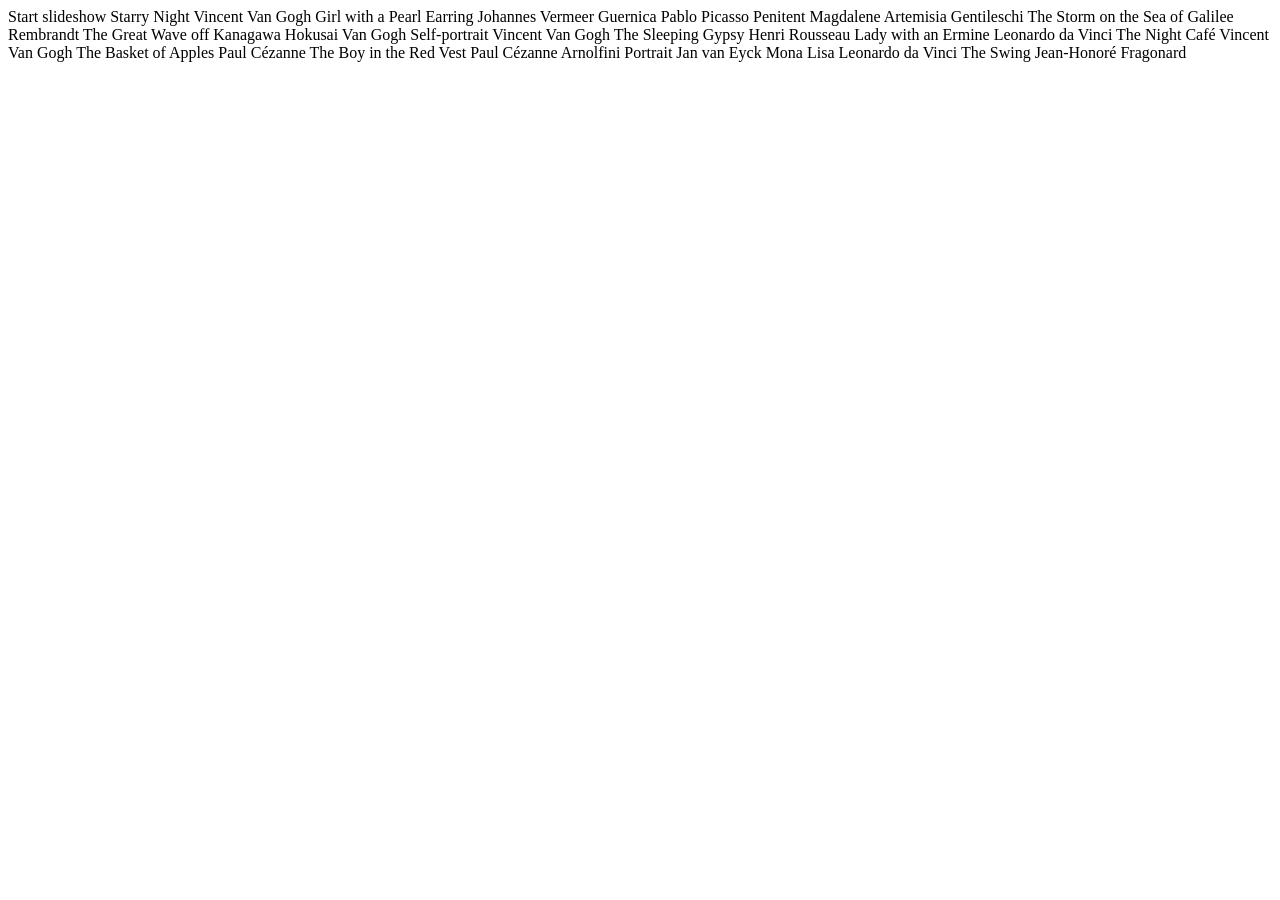
==== index.html @ 5c1c68ea "adding files prior to working" ====
<!DOCTYPE html>
<html lang="en">
<head>
  <meta charset="UTF-8">
  <meta name="viewport" content="width=device-width, initial-scale=1.0">

  <link rel="icon" type="image/png" sizes="32x32" href="./assets/favicon-32x32.png">
  
  <title>Frontend Mentor | Galleria slideshow site</title>
</head>
<body>
  Start slideshow

  Starry Night
  Vincent Van Gogh

  Girl with a Pearl Earring
  Johannes Vermeer

  Guernica
  Pablo Picasso

  Penitent Magdalene
  Artemisia Gentileschi

  The Storm on the Sea of Galilee
  Rembrandt

  The Great Wave off Kanagawa
  Hokusai

  Van Gogh Self-portrait
  Vincent Van Gogh

  The Sleeping Gypsy
  Henri Rousseau

  Lady with an Ermine
  Leonardo da Vinci

  The Night Café
  Vincent Van Gogh

  The Basket of Apples
  Paul Cézanne

  The Boy in the Red Vest
  Paul Cézanne

  Arnolfini Portrait
  Jan van Eyck

  Mona Lisa
  Leonardo da Vinci

  The Swing
  Jean-Honoré Fragonard
</body>
</html>
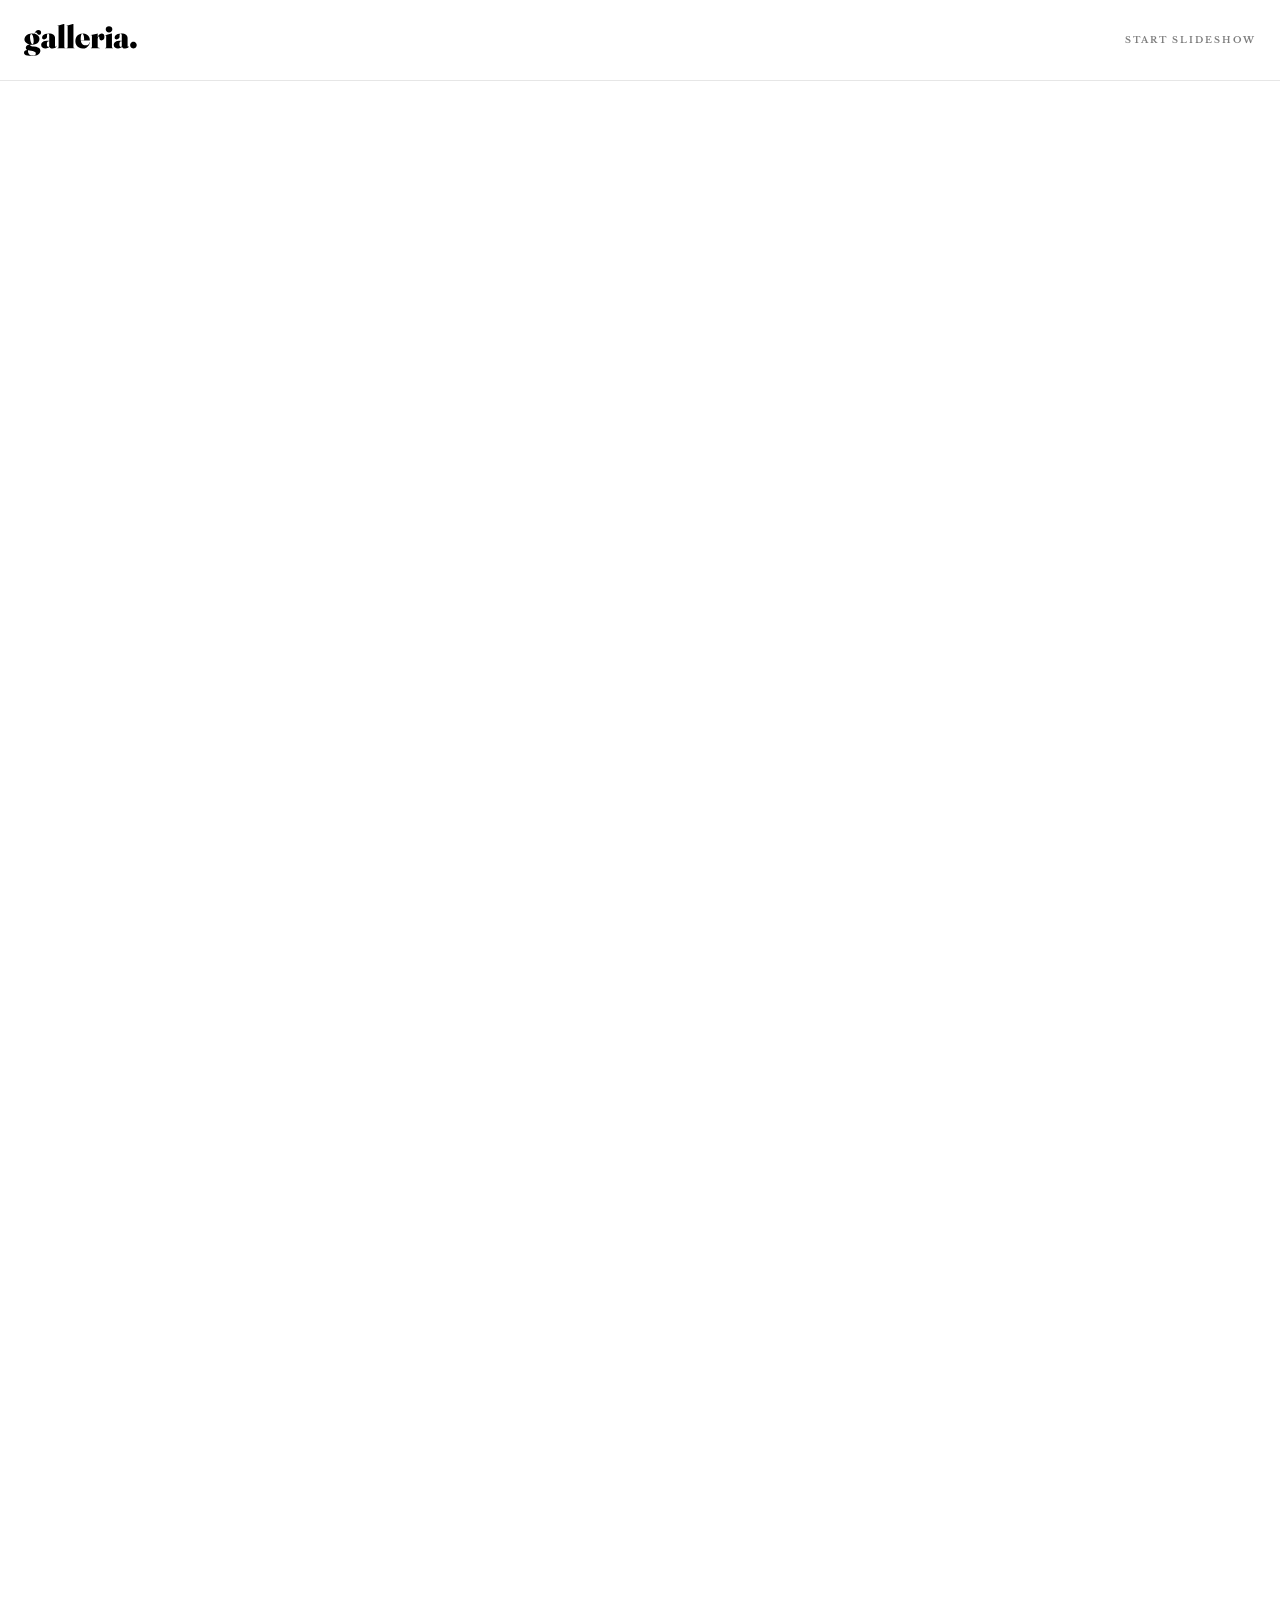
==== commit a0f6c214: "working on auto populating data from JS on the slide page" ====
--- a/index.html
+++ b/index.html
@@ -3,18 +3,32 @@
 <head>
   <meta charset="UTF-8">
   <meta name="viewport" content="width=device-width, initial-scale=1.0">
-
+ <link rel="stylesheet" href="styles.css">
   <link rel="icon" type="image/png" sizes="32x32" href="./assets/favicon-32x32.png">
-  
+  <script src="main.js" defer></script>
   <title>Frontend Mentor | Galleria slideshow site</title>
 </head>
 <body>
-  Start slideshow
+  <header>
+    <img src="assets/shared/logo.svg" class="logo" alt="logo">
+ <button class="uppercase tp5m bold text-grey-400">Start slideshow</button>
+  </header>
+  <hr>
+ <main>
+<div id="gallery" class="gallery">
+<!--   <div class="thumbnail-painting-div">
+    <img src="assets/starry-night/thumbnail.jpg" class="thumbnail-painting-img">
+    <div class="thumbnail-details">
+  <p class="tp2m bold text-white">Starry Night</p>
+  <p class="text-white-75 tp5">Vincent Van Gogh</p>
+  </div>
+  </div> -->
+</div>
 
-  Starry Night
-  Vincent Van Gogh
 
-  Girl with a Pearl Earring
+
+
+ <!--  Girl with a Pearl Earring
   Johannes Vermeer
 
   Guernica
@@ -54,6 +68,7 @@
   Leonardo da Vinci
 
   The Swing
-  Jean-Honoré Fragonard
+  Jean-Honoré Fragonard -->
+  </main>
 </body>
 </html>
--- a/styles.css
+++ b/styles.css
@@ -0,0 +1,309 @@
+@import url('https://fonts.googleapis.com/css2?family=Libre+Baskerville:ital,wght@0,400;0,700;1,400&display=swap');
+
+*{
+    padding: 0;
+    margin: 0;
+    box-sizing: border-box;
+}
+
+button{
+    background: none;
+    border: none;
+    font-size: inherit;
+    color: inherit;
+    font-family: inherit;
+}
+
+img{
+    width: 100%;
+}
+
+:root{
+    --white: 0,100%,100%;
+    --black: 0,0%,0%;
+    --grey-400: 0,0%,49%;
+    --grey-200: 0,0%,85%;
+    --grey-150: 0,0%,90%;
+    --grey-100: 0,0%,95%;
+
+
+    --spacing-8: 0.5rem;
+    --spacing-16: 1rem;
+    --spacing-24: 1.5rem;
+    --spacing-32: 2rem;
+    --spacing-40: 2.5rem;
+    --spacing-56: 3.5rem;
+    --spacing-64: 4rem;
+    --spacing-80: 5rem;
+    --spacing-96: 6rem;
+}
+
+html{
+    font-family: "Libre Baskerville", serif;
+}
+/* ******* */
+/* Utility classes START */
+/* ******* */
+.tp1{
+    font-size: 12.5rem;
+    line-height: 115%;
+}
+
+.tp1m{
+    font-size: 6.25rem;
+}
+
+.tp2{
+    font-size: 3.5rem;
+    line-height: 115%;
+}
+
+.tp2m{
+    font-size: 1.5rem;
+    line-height: 125%;
+}
+
+.tp3{
+    font-size: 1.125rem;
+    line-height: 125%;
+}
+
+.tp3m{
+    font-size: 0.875rem;
+    line-height: 200%;
+}
+
+.tp4{
+    font-size: 0.9375rem;
+    line-height: 135%;
+}
+
+.tp4m{
+    font-size: 0.625rem;
+    line-height: 120%;
+}
+
+.tp5{
+    font-size: 0.8125rem;
+    line-height: 125%;
+}
+
+.tp5m{
+   font-size: 0.5625rem;
+   line-height: 125%;
+   letter-spacing: 2px;
+}
+
+.tp6{
+    font-size: 0.75rem;
+    line-height: 125%;
+    letter-spacing: 2.5px;
+}
+
+.tp7{
+    font-size: 0.625rem;
+    line-height: 120%;
+    letter-spacing: 2px;
+}
+
+.bold{
+    font-weight: bold;
+}
+
+.uppercase{
+    text-transform: uppercase;
+}
+
+.text-white{
+    color: white;
+}
+
+.text-white-75{
+    color: hsla(var(--white),0.75);
+}
+
+.text-grey-400{
+    color: hsl(var(--grey-400));
+}
+
+.text-grey-100{
+    color: hsl(var(--grey-100));
+}
+
+
+
+/* ******* */
+/* Utility classes END */
+/* ******* */
+
+/* ******* */
+/* Blocks START */
+/* ******* */
+header{
+    padding: var(--spacing-24);
+    display: flex;
+    justify-content: space-between;
+}
+
+hr{
+ background-color: hsl(var(--grey-150));
+ height: 1px;
+ border: 0;
+}
+
+.slide-wrapper{
+    padding: var(--spacing-24);
+}
+
+/* ******* */
+/* Blocks END */
+/* ******* */
+
+/* ******* */
+/* Elements START */
+/* ******* */
+.logo{
+    height: var(--spacing-32);
+    width: auto;
+}
+
+.gallery{
+    padding: var(--spacing-24) var(--spacing-32) var(--spacing-56) var(--spacing-32);
+    /* display: grid;
+    grid-template-columns: 1fr;
+    grid-row-gap: var(--spacing-40); */
+    display: flex;
+    gap: var(--spacing-40);
+    justify-content: center;
+}
+
+.gal-col{
+ display: flex;
+ flex-direction: column;
+ gap: var(--spacing-40);
+}
+
+.thumbnail-painting-div{
+    position: relative;
+}
+
+.thumbnail-painting-div:hover{
+    cursor: pointer;
+}
+
+.thumbnail-painting-img{
+    display: block;
+}
+
+.thumbnail-details{
+    position: absolute;
+    bottom: 0;
+    padding: var(--spacing-32);
+    display: flex;
+    flex-direction: column;
+    gap: var(--spacing-8);
+    height: 11rem;
+    width: 100%;
+    justify-content: end;
+    background-image: linear-gradient(to top, black, hsla(0,0%,0%,0));
+}
+.thumbnail-details p{
+ max-width: 85%;
+}
+
+.slide-1{
+    position: relative;
+}
+
+.view-btn{
+    position: absolute;
+    background: black;
+    display: flex;
+    color: white;
+    width: fit-content;
+    padding: var(--spacing-16);
+    gap: var(--spacing-16);
+    top:var(--spacing-16);
+    left: var(--spacing-16);
+}
+
+.view-btn img{
+    height: 100%;
+    width: auto;
+}
+
+.artist-img{
+    height: 64px;
+    width: auto;
+    position: absolute;
+    left: var(--spacing-16);
+}
+.info-wrapper{
+position: absolute;
+bottom: -5rem;
+}
+.info{
+    
+    background: white;
+    padding: var(--spacing-24);
+    width: 15rem;
+}
+
+.slide-2{
+    margin-top: 10rem;
+    position: relative;
+}
+
+.year{
+    position: absolute;
+    z-index: 0;
+    right: 0;
+    top: -5rem;
+
+}
+.description{
+    z-index: 40;
+    position: relative;
+}
+
+.source-link{
+    margin-top: var(--spacing-64);
+}
+
+.player{
+    position: relative;
+    display: flex;
+    border-top: 1px solid hsl(var(--grey-200));
+    padding: var(--spacing-16) var(--spacing-24);
+    justify-content: space-between;
+    
+}
+
+.player-buttons-container{
+    display: flex;
+    height: 16px;
+    gap: var(--spacing-24);
+    align-self: center;
+}
+
+.player-btn{
+    height: 100%;
+    width: auto;
+}
+
+.progress{
+    position: absolute;
+    height: 1px;
+    width: 1%;
+    top: -1px;
+    left: 0;
+    background: black;
+}
+
+/* ******* */
+/* Elements END */
+/* ******* */
+
+@media (min-width:768px){
+
+}
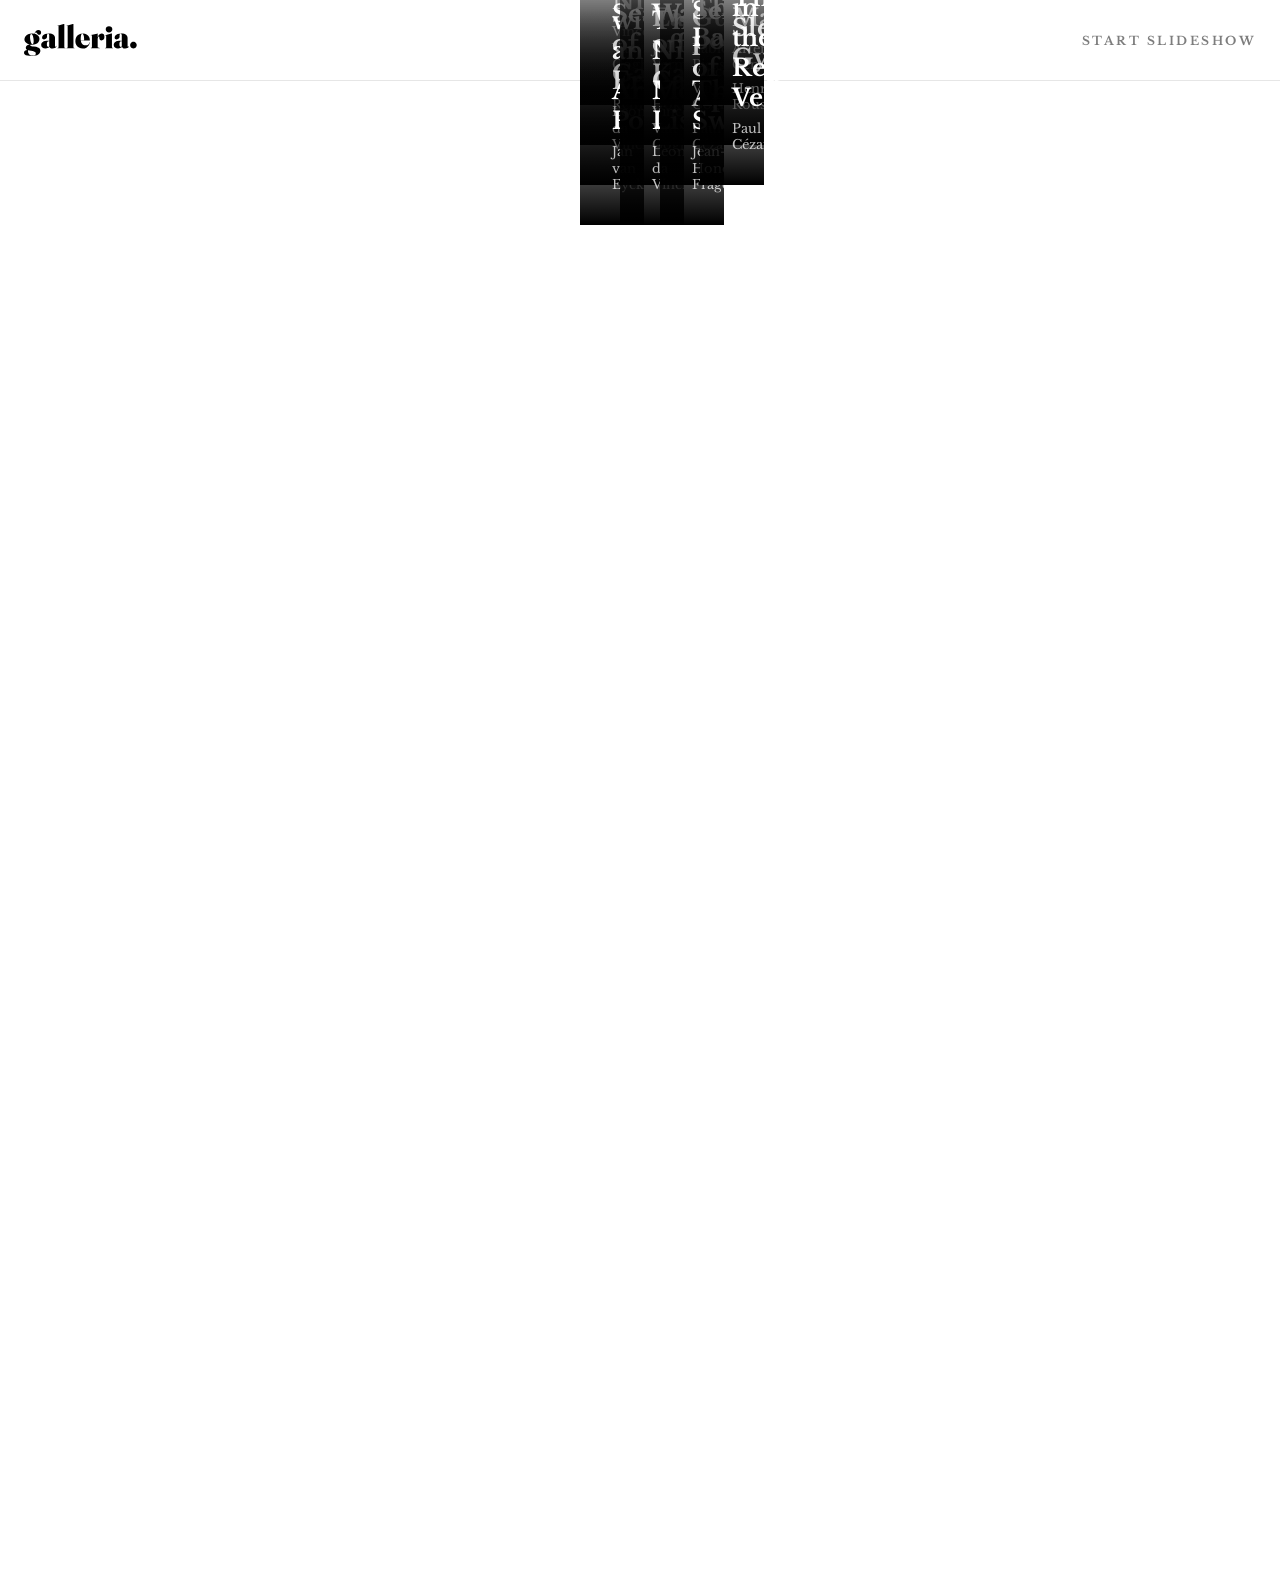
==== commit 02b0074f: "Finalizing" ====
--- a/index.html
+++ b/index.html
@@ -11,64 +11,18 @@
 <body>
   <header>
     <img src="assets/shared/logo.svg" class="logo" alt="logo">
- <button class="uppercase tp5m bold text-grey-400">Start slideshow</button>
+ <a class="uppercase tp5m bold text-grey-400 tp6 link-btn" href="/slide.html?id=0">Start slideshow</a>
   </header>
   <hr>
  <main>
 <div id="gallery" class="gallery">
-<!--   <div class="thumbnail-painting-div">
-    <img src="assets/starry-night/thumbnail.jpg" class="thumbnail-painting-img">
-    <div class="thumbnail-details">
-  <p class="tp2m bold text-white">Starry Night</p>
-  <p class="text-white-75 tp5">Vincent Van Gogh</p>
-  </div>
-  </div> -->
+
 </div>
 
 
 
 
- <!--  Girl with a Pearl Earring
-  Johannes Vermeer
 
-  Guernica
-  Pablo Picasso
-
-  Penitent Magdalene
-  Artemisia Gentileschi
-
-  The Storm on the Sea of Galilee
-  Rembrandt
-
-  The Great Wave off Kanagawa
-  Hokusai
-
-  Van Gogh Self-portrait
-  Vincent Van Gogh
-
-  The Sleeping Gypsy
-  Henri Rousseau
-
-  Lady with an Ermine
-  Leonardo da Vinci
-
-  The Night Café
-  Vincent Van Gogh
-
-  The Basket of Apples
-  Paul Cézanne
-
-  The Boy in the Red Vest
-  Paul Cézanne
-
-  Arnolfini Portrait
-  Jan van Eyck
-
-  Mona Lisa
-  Leonardo da Vinci
-
-  The Swing
-  Jean-Honoré Fragonard -->
   </main>
 </body>
 </html>
--- a/styles.css
+++ b/styles.css
@@ -12,6 +12,12 @@
     font-size: inherit;
     color: inherit;
     font-family: inherit;
+}
+
+a{
+    text-decoration: none;
+    vertical-align: middle;
+    align-self: center;
 }
 
 img{
@@ -53,20 +59,18 @@
     font-size: 6.25rem;
 }
 
-.tp2{
+/* .tp2{
     font-size: 3.5rem;
     line-height: 115%;
-}
+} */
 
 .tp2m{
     font-size: 1.5rem;
     line-height: 125%;
 }
 
-.tp3{
-    font-size: 1.125rem;
-    line-height: 125%;
-}
+
+
 
 .tp3m{
     font-size: 0.875rem;
@@ -94,17 +98,53 @@
    letter-spacing: 2px;
 }
 
-.tp6{
+/* .tp6{
     font-size: 0.75rem;
     line-height: 125%;
     letter-spacing: 2.5px;
-}
+} */
 
 .tp7{
     font-size: 0.625rem;
     line-height: 120%;
     letter-spacing: 2px;
 }
+
+
+/* @media(min-width:768px){
+
+
+.tp1m{
+    font-size: 12.5rem;
+    line-height: 115%;
+}
+
+
+.tp2m{
+    font-size: 3.5rem;
+    line-height: 115%;
+}
+
+.tp5m{
+    font-size: 0.75rem;
+    line-height: 125%;
+    letter-spacing: 2.5px;
+}
+
+.tp5m{
+    font-size: 0.8125rem;
+    line-height: 125%;
+}
+
+.tp3m{
+    font-size: 1.125rem;
+    line-height: 125%;
+}
+
+} */
+
+
+
 
 .bold{
     font-weight: bold;
@@ -189,6 +229,15 @@
 
 .thumbnail-painting-div:hover{
     cursor: pointer;
+}
+
+.thumbnail-painting-div img{
+    opacity: 1;
+    transition: opacity 0.2s ease-out;
+}
+
+.thumbnail-painting-div:hover img{
+    opacity: 0.5;
 }
 
 .thumbnail-painting-img{
@@ -221,12 +270,17 @@
     display: flex;
     color: white;
     width: fit-content;
-    padding: var(--spacing-16);
+    padding: 14px var(--spacing-16);
     gap: var(--spacing-16);
     top:var(--spacing-16);
     left: var(--spacing-16);
 }
 
+/* .view-btn:hover{
+    cursor: pointer;
+    background-image: hsla(100,100%,100%,0.25);
+} */
+
 .view-btn img{
     height: 100%;
     width: auto;
@@ -240,13 +294,15 @@
 }
 .info-wrapper{
 position: absolute;
-bottom: -5rem;
-}
-.info{
-    
+/* top: 14rem; */
+bottom: 0;
+transform: translateY(+50%);
+left: -1px;
+}
+.info{   
     background: white;
     padding: var(--spacing-24);
-    width: 15rem;
+    width: 16rem;
 }
 
 .slide-2{
@@ -262,12 +318,17 @@
 
 }
 .description{
-    z-index: 40;
+    
     position: relative;
 }
 
 .source-link{
     margin-top: var(--spacing-64);
+    display: inline-block;
+}
+
+.source-link:hover,.link-btn:hover{
+    color: black;
 }
 
 .player{
@@ -289,6 +350,9 @@
 .player-btn{
     height: 100%;
     width: auto;
+}
+.player-btn:hover{
+    cursor: pointer;
 }
 
 .progress{
@@ -300,10 +364,243 @@
     background: black;
 }
 
+#modal-img{
+/*     height: auto;
+    width: 100%; */
+    object-fit: contain;
+    max-width: 100%;
+    max-height: 100%;
+}
+
+.modal{
+    display: none;
+    position: fixed;
+    background-color: rgba(0,0,0,0.9);
+    width: 100%;
+    height: 100vh;
+    max-height: 100vh;
+    left: 0;
+    top: 0;
+    z-index: 1;
+    padding: var(--spacing-24);
+    padding-bottom: 5rem;
+    text-align: right;
+    align-items: center;
+    justify-content: center;
+    align-content: center;
+
+    
+}
+
+.modal-content p{
+    margin-bottom: var(--spacing-24);
+}
+
+.modal p:hover{
+    cursor: pointer;
+}
+
+.modal-content{
+    width: fit-content;
+    margin: auto;
+    max-height: 100%;
+}
+
 /* ******* */
 /* Elements END */
 /* ******* */
 
 @media (min-width:768px){
 
-}+
+.tp1{
+    font-size: 12.5rem;
+    line-height: 115%;
+}
+
+.tp2{
+    font-size: 3.5rem;
+    line-height: 115%;
+}
+
+
+
+
+
+.tp3{
+    font-size: 1.125rem;
+    line-height: 125%;
+}
+
+
+
+.tp4{
+    font-size: 0.9375rem;
+    line-height: 135%;
+}
+
+.tp4m{
+    font-size: 0.625rem;
+    line-height: 120%;
+}
+
+.tp5{
+    font-size: 0.8125rem;
+    line-height: 125%;
+}
+
+
+
+.tp6{
+    font-size: 0.75rem;
+    line-height: 125%;
+    letter-spacing: 2.5px;
+}
+
+.tp7{
+    font-size: 0.625rem;
+    line-height: 120%;
+    letter-spacing: 2px;
+}
+
+
+
+
+
+
+
+
+
+
+.slide-1{
+
+}
+
+#painting{width: 70%;}
+
+.info-wrapper{
+    top:-1px;
+    transform: none;
+    right: 0;
+    left: auto;
+    width: 62%;
+/*     border: 1px solid blue; */
+}
+
+.info{
+    width: 100%;
+    /* border: 1px solid green; */
+    padding: 0 0 var(--spacing-64) var(--spacing-64);
+    display: flex;
+    flex-direction: column;
+    gap: var(--spacing-32);
+}
+
+.view-btn{
+    position: absolute;
+    background: black;
+    display: flex;
+    color: white;
+    width: fit-content;
+    padding: 14px var(--spacing-16);
+    gap: var(--spacing-16);
+    top:auto;
+    bottom: var(--spacing-16);
+    left: var(--spacing-16);
+}
+
+.slide-wrapper{
+    padding: var(--spacing-40);
+}
+
+.artist-img{
+    height: 128px;
+    width: auto;
+    position: absolute;
+    left: auto;
+    right: var(--spacing-56);
+}
+
+.year{
+    position: absolute;
+    z-index: 0;
+    right: auto;
+    left: 0;
+    top: -5rem;
+
+}
+
+.slide-2{
+    padding: 1rem 6rem 2rem 6rem;
+}
+
+.player-buttons-container{
+    display: flex;
+    height: 24px;
+    gap: var(--spacing-24);
+    align-self: center;
+}
+
+
+
+}
+
+@media (min-width:1440px){
+    .slide-wrapper{
+        display: grid;
+grid-template-columns: repeat(2, 1fr);
+grid-template-rows: 1fr;
+grid-column-gap: 0px;
+grid-row-gap: 0px;
+
+max-width: 1440px;
+margin: auto;
+    }
+
+
+.slide-2{
+
+    margin-top: 5rem;
+
+
+}
+
+.slide-2 p,.slide-2 a{
+
+        text-align: left;
+        margin-left: 5rem;
+        
+}
+
+
+
+    .player{
+    position: fixed;
+    width: 100%;
+    bottom: 0;
+}
+
+#artist-img{
+    bottom: 0;
+    transform: translateY(+50%);
+    left: 35%;
+}
+
+
+.info-wrapper{
+    top:-1px;
+    transform: none;
+    right: -5rem;
+    left: auto;
+    width: 62%;
+/*     border: 1px solid blue; */
+}
+.view-btn:hover{
+    cursor: pointer;
+    background: hsla(103 100% 100% / 0.25);
+ 
+}
+}
+
+
+
